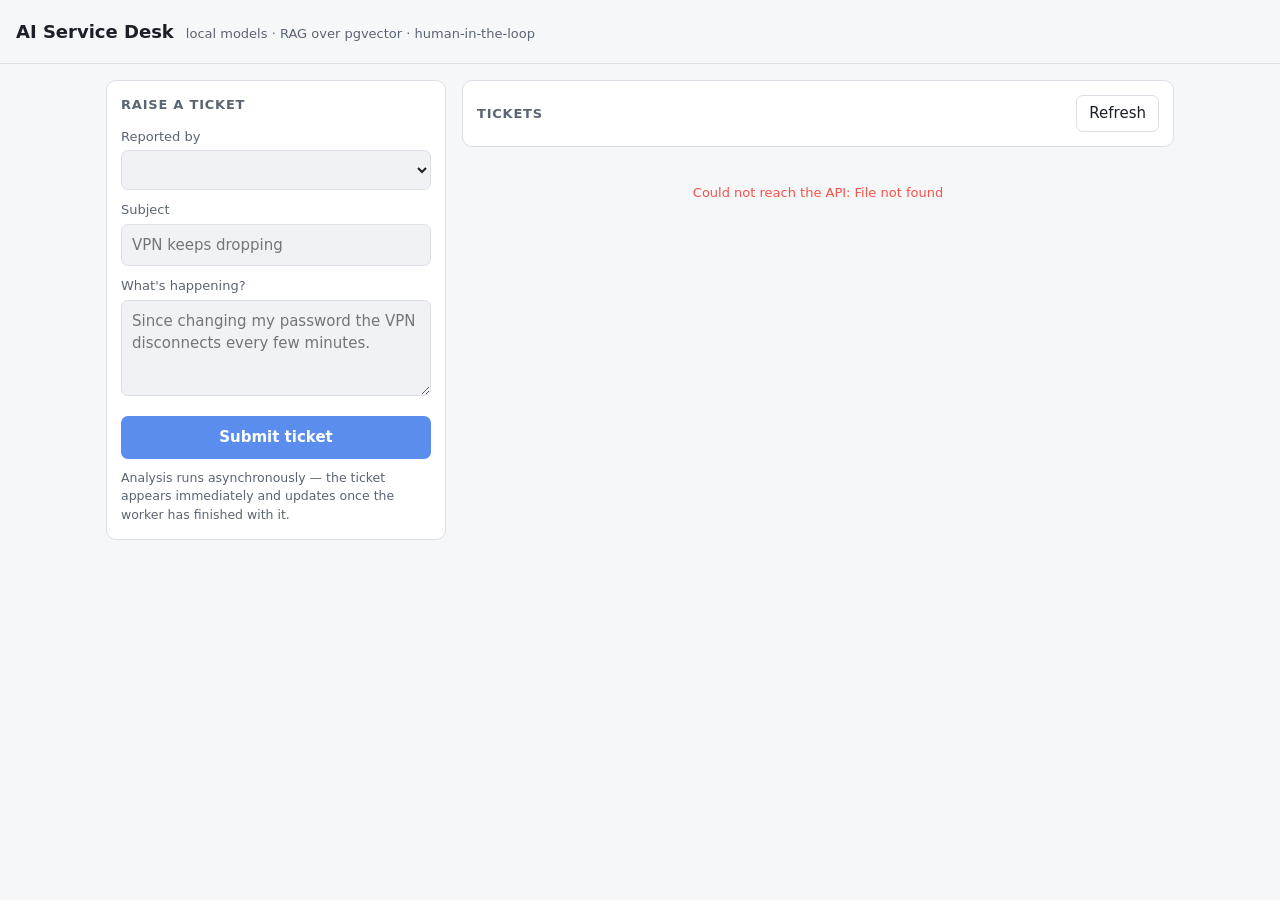
==== api/app/static/index.html @ 384c7ea8 "Add a demo UI served by the API itself Until now the only way to see any of this was curl and Swagge" ====
<!DOCTYPE html>
<html lang="en-GB">
<head>
<meta charset="utf-8">
<meta name="viewport" content="width=device-width, initial-scale=1">
<title>AI Service Desk</title>
<style>
  :root {
    --bg: #0f1115;
    --panel: #171a21;
    --panel-2: #1e222b;
    --line: #2a2f3a;
    --text: #e6e8ec;
    --muted: #9aa3b2;
    --accent: #5b8def;
    --ok: #3fb950;
    --warn: #d29922;
    --bad: #f85149;
    --info: #58a6ff;
  }
  @media (prefers-color-scheme: light) {
    :root:not([data-theme="dark"]) {
      --bg: #f6f7f9; --panel: #fff; --panel-2: #f0f2f5; --line: #dce0e6;
      --text: #1b1f27; --muted: #5b6472;
    }
  }
  * { box-sizing: border-box; }
  body {
    margin: 0; background: var(--bg); color: var(--text);
    font: 15px/1.5 ui-sans-serif, system-ui, -apple-system, "Segoe UI", Roboto, sans-serif;
  }
  header {
    padding: 18px 16px; border-bottom: 1px solid var(--line);
    display: flex; align-items: baseline; gap: 12px; flex-wrap: wrap;
  }
  header h1 { font-size: 18px; margin: 0; font-weight: 650; }
  header .sub { color: var(--muted); font-size: 13px; }
  .wrap { max-width: 1100px; margin: 0 auto; padding: 16px; display: grid; gap: 16px; grid-template-columns: 340px 1fr; }
  @media (max-width: 860px) { .wrap { grid-template-columns: 1fr; } }
  .card { background: var(--panel); border: 1px solid var(--line); border-radius: 10px; padding: 14px; }
  .card h2 { font-size: 13px; text-transform: uppercase; letter-spacing: .06em; color: var(--muted); margin: 0 0 12px; font-weight: 600; }
  label { display: block; font-size: 13px; color: var(--muted); margin: 10px 0 4px; }
  input, textarea, select, button {
    font: inherit; width: 100%; padding: 9px 10px; border-radius: 7px;
    border: 1px solid var(--line); background: var(--panel-2); color: var(--text);
  }
  textarea { min-height: 96px; resize: vertical; }
  button { cursor: pointer; border-color: transparent; background: var(--accent); color: #fff; font-weight: 600; margin-top: 14px; }
  button:disabled { opacity: .55; cursor: default; }
  button.ghost { background: transparent; border-color: var(--line); color: var(--text); font-weight: 500; margin: 0; width: auto; padding: 6px 12px; }
  button.approve { background: var(--ok); }
  button.reject { background: var(--bad); }
  .ticket { border: 1px solid var(--line); border-radius: 9px; padding: 12px; margin-bottom: 10px; background: var(--panel); }
  .ticket .top { display: flex; gap: 10px; align-items: center; flex-wrap: wrap; }
  .ticket .subj { font-weight: 600; flex: 1; min-width: 200px; }
  .id { color: var(--muted); font-variant-numeric: tabular-nums; font-size: 13px; }
  .badge { font-size: 11.5px; font-weight: 700; letter-spacing: .04em; padding: 3px 8px; border-radius: 999px; border: 1px solid; white-space: nowrap; }
  .b-NEW, .b-QUEUED { color: var(--muted); border-color: var(--line); }
  .b-PROCESSING { color: var(--info); border-color: var(--info); }
  .b-AWAITING_APPROVAL { color: var(--warn); border-color: var(--warn); }
  .b-RESOLVED { color: var(--ok); border-color: var(--ok); }
  .b-ESCALATED, .b-FAILED { color: var(--bad); border-color: var(--bad); }
  .meta { color: var(--muted); font-size: 13px; margin-top: 6px; }
  .analysis { margin-top: 12px; padding-top: 12px; border-top: 1px dashed var(--line); font-size: 14px; display: grid; gap: 8px; }
  .row { display: grid; grid-template-columns: 130px 1fr; gap: 10px; }
  .row .k { color: var(--muted); font-size: 13px; }
  .conf { display: inline-flex; align-items: center; gap: 8px; }
  .bar { width: 110px; height: 6px; border-radius: 3px; background: var(--panel-2); overflow: hidden; }
  .bar i { display: block; height: 100%; background: var(--accent); }
  .cites code { background: var(--panel-2); border: 1px solid var(--line); border-radius: 5px; padding: 1px 6px; font-size: 12.5px; margin-right: 6px; display: inline-block; }
  .actions { display: flex; gap: 8px; margin-top: 10px; flex-wrap: wrap; align-items: center; }
  .empty { color: var(--muted); padding: 24px; text-align: center; }
  .err { color: var(--bad); font-size: 13px; margin-top: 8px; }
  .note { color: var(--muted); font-size: 12.5px; margin-top: 10px; }
</style>
</head>
<body>
<header>
  <h1>AI Service Desk</h1>
  <span class="sub">local models · RAG over pgvector · human-in-the-loop</span>
</header>

<div class="wrap">
  <div>
    <div class="card">
      <h2>Raise a ticket</h2>
      <form id="new-ticket">
        <label for="user">Reported by</label>
        <select id="user" required></select>

        <label for="subject">Subject</label>
        <input id="subject" required maxlength="200" placeholder="VPN keeps dropping">

        <label for="description">What's happening?</label>
        <textarea id="description" required placeholder="Since changing my password the VPN disconnects every few minutes."></textarea>

        <button type="submit" id="submit-btn">Submit ticket</button>
        <div class="err" id="form-err" hidden></div>
        <div class="note">Analysis runs asynchronously — the ticket appears immediately and updates once the worker has finished with it.</div>
      </form>
    </div>
  </div>

  <div>
    <div class="card" style="margin-bottom:12px; display:flex; align-items:center; gap:10px;">
      <h2 style="margin:0; flex:1">Tickets</h2>
      <button class="ghost" id="refresh">Refresh</button>
    </div>
    <div id="tickets"><div class="empty">Loading…</div></div>
  </div>
</div>

<script>
const $ = (s) => document.querySelector(s);
const analysisCache = {};

async function api(path, options) {
  const res = await fetch(path, options);
  if (!res.ok) {
    let detail = res.statusText;
    try { detail = (await res.json()).detail ?? detail; } catch {}
    throw new Error(detail);
  }
  return res.status === 204 ? null : res.json();
}

function esc(s) {
  return String(s ?? "").replace(/[&<>"']/g, (c) =>
    ({ "&": "&amp;", "<": "&lt;", ">": "&gt;", '"': "&quot;", "'": "&#39;" }[c]));
}

async function loadUsers() {
  const users = await api("/users");
  $("#user").innerHTML = users
    .map((u) => `<option value="${u.id}">${esc(u.name)} (${esc(u.role.toLowerCase())})</option>`)
    .join("");
}

function analysisHtml(run) {
  if (!run) return "";
  if (run.status === "FAILED") {
    return `<div class="analysis"><div class="row"><span class="k">AI run</span>
      <span style="color:var(--bad)">failed — ${esc(run.error)}</span></div></div>`;
  }
  const o = run.output || {};
  const pct = Math.round((o.confidence ?? 0) * 100);
  const cites = (o.sources || []).map((s) => `<code>${esc(s.document)}</code>`).join("") || "<span class='k'>none cited</span>";
  return `<div class="analysis">
    <div class="row"><span class="k">Root cause</span><span>${esc(o.likely_root_cause) || "<span class='k'>not determined</span>"}</span></div>
    <div class="row"><span class="k">Resolution</span><span>${esc(o.recommended_resolution) || "<span class='k'>none proposed</span>"}</span></div>
    <div class="row"><span class="k">Confidence</span><span class="conf"><span class="bar"><i style="width:${pct}%"></i></span>${pct}%</span></div>
    <div class="row cites"><span class="k">Sources</span><span>${cites}</span></div>
    <div class="row"><span class="k">Model</span><span class="k">${esc(run.model)} · ${run.latency_ms} ms · retrieved ${esc((run.retrieved_slugs?.slugs || []).join(", ")) || "nothing"}</span></div>
  </div>`;
}

function ticketHtml(t, run) {
  const awaiting = t.status === "AWAITING_APPROVAL";
  return `<div class="ticket" data-id="${t.id}">
    <div class="top">
      <span class="id">#${t.id}</span>
      <span class="subj">${esc(t.subject)}</span>
      <span class="badge b-${esc(t.status)}">${esc(t.status.replace(/_/g, " "))}</span>
    </div>
    <div class="meta">${esc(t.category) || "uncategorised"}${t.priority ? " · " + esc(t.priority) : ""}</div>
    ${analysisHtml(run)}
    <div class="actions">
      <button class="ghost toggle">${analysisCache[t.id] ? "Hide" : "Show"} analysis</button>
      ${awaiting ? `<input class="reason" placeholder="Reason (optional)" style="width:auto;flex:1;min-width:160px;margin:0">
                    <button class="ghost approve" style="color:#fff;background:var(--ok);border-color:transparent">Approve</button>
                    <button class="ghost reject" style="color:#fff;background:var(--bad);border-color:transparent">Reject</button>` : ""}
    </div>
  </div>`;
}

async function render() {
  const tickets = await api("/tickets");
  const el = $("#tickets");
  if (!tickets.length) { el.innerHTML = `<div class="empty">No tickets yet.</div>`; return; }
  el.innerHTML = tickets.map((t) => ticketHtml(t, analysisCache[t.id])).join("");
}

$("#tickets").addEventListener("click", async (e) => {
  const card = e.target.closest(".ticket");
  if (!card) return;
  const id = Number(card.dataset.id);

  if (e.target.classList.contains("toggle")) {
    if (analysisCache[id]) delete analysisCache[id];
    else {
      const runs = await api(`/tickets/${id}/analysis`);
      analysisCache[id] = runs[0] || null;
      if (!runs.length) alert("No analysis recorded for this ticket yet.");
    }
    return render();
  }

  const decision = e.target.classList.contains("approve") ? "approve"
                 : e.target.classList.contains("reject") ? "reject" : null;
  if (!decision) return;

  const reason = card.querySelector(".reason")?.value.trim() || null;
  e.target.disabled = true;
  try {
    await api(`/tickets/${id}/${decision}`, {
      method: "POST",
      headers: { "Content-Type": "application/json" },
      body: JSON.stringify({ decided_by_id: Number($("#user").value) || null, reason }),
    });
    await render();
  } catch (err) {
    alert(err.message);
    e.target.disabled = false;
  }
});

$("#new-ticket").addEventListener("submit", async (e) => {
  e.preventDefault();
  const btn = $("#submit-btn"), err = $("#form-err");
  btn.disabled = true; err.hidden = true;
  try {
    await api("/tickets", {
      method: "POST",
      headers: { "Content-Type": "application/json" },
      body: JSON.stringify({
        submitted_by_id: Number($("#user").value),
        subject: $("#subject").value,
        description: $("#description").value,
      }),
    });
    $("#subject").value = ""; $("#description").value = "";
    await render();
  } catch (e2) {
    err.textContent = e2.message; err.hidden = false;
  } finally {
    btn.disabled = false;
  }
});

$("#refresh").addEventListener("click", render);

// Tickets change state in the background as the worker gets to them, so poll
// rather than making someone press refresh to find out what happened.
setInterval(() => {
  const typing = document.activeElement;
  if (typing && typing.classList.contains("reason") && typing.value) return;
  render();
}, 4000);

loadUsers().then(render).catch((e) => {
  $("#tickets").innerHTML = `<div class="empty err">Could not reach the API: ${esc(e.message)}</div>`;
});
</script>
</body>
</html>
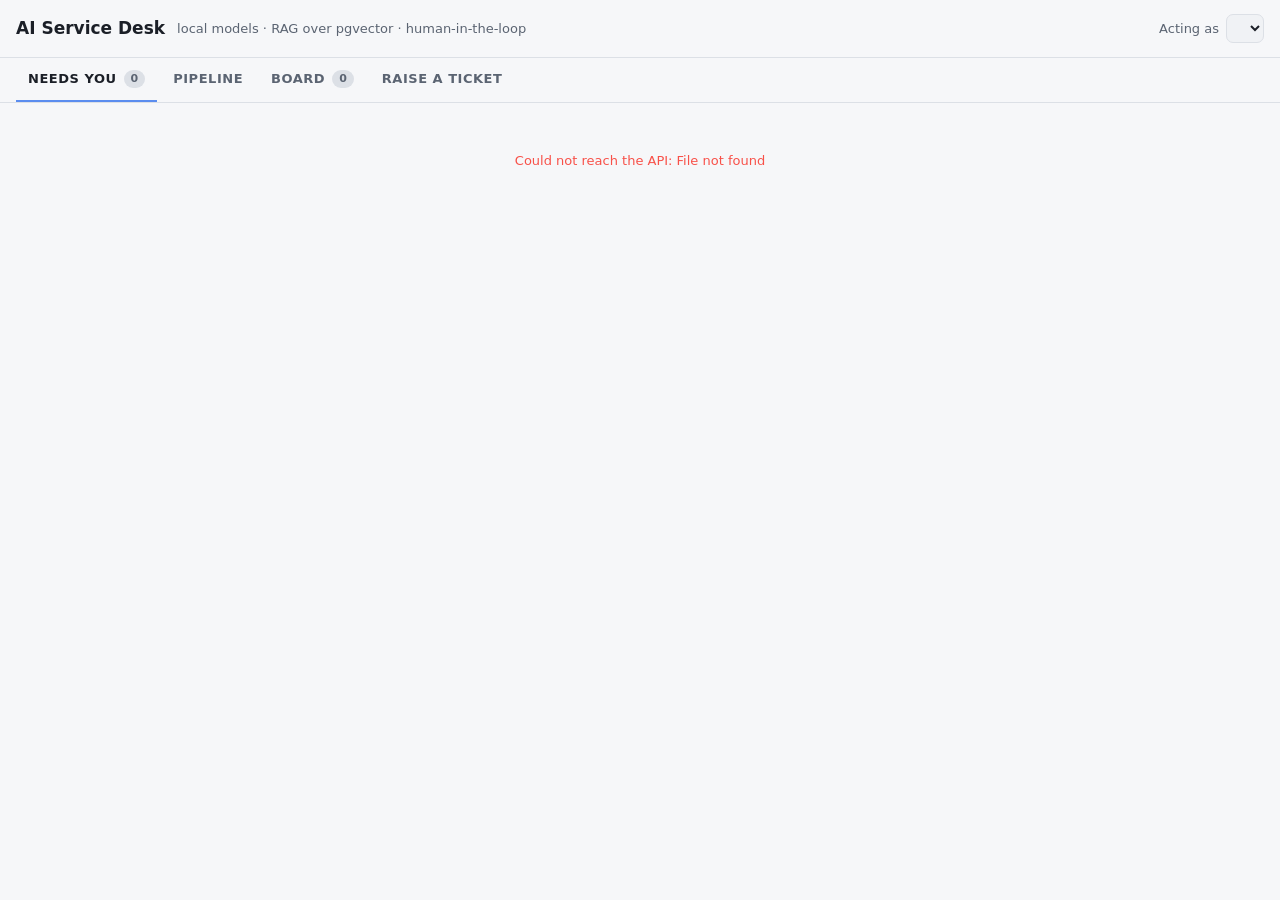
==== commit 2b364fe0: "Replace the ticket list with a tabbed console The single page becomes four tabs: Needs you, with a c" ====
--- a/api/app/static/index.html
+++ b/api/app/static/index.html
@@ -30,13 +30,32 @@
     font: 15px/1.5 ui-sans-serif, system-ui, -apple-system, "Segoe UI", Roboto, sans-serif;
   }
   header {
-    padding: 18px 16px; border-bottom: 1px solid var(--line);
-    display: flex; align-items: baseline; gap: 12px; flex-wrap: wrap;
-  }
-  header h1 { font-size: 18px; margin: 0; font-weight: 650; }
-  header .sub { color: var(--muted); font-size: 13px; }
-  .wrap { max-width: 1100px; margin: 0 auto; padding: 16px; display: grid; gap: 16px; grid-template-columns: 340px 1fr; }
-  @media (max-width: 860px) { .wrap { grid-template-columns: 1fr; } }
+    padding: 14px 16px; border-bottom: 1px solid var(--line);
+    display: flex; align-items: center; gap: 12px; flex-wrap: wrap;
+  }
+  header h1 { font-size: 17px; margin: 0; font-weight: 650; }
+  header .sub { color: var(--muted); font-size: 13px; flex: 1; min-width: 180px; }
+  header .who { display: flex; align-items: center; gap: 7px; font-size: 13px; color: var(--muted); }
+  header .who select { width: auto; padding: 5px 8px; font-size: 13px; }
+
+  /* Tabs ------------------------------------------------------------------ */
+  nav { display: flex; gap: 4px; padding: 0 16px; border-bottom: 1px solid var(--line); flex-wrap: wrap; }
+  nav button {
+    background: transparent; border: 0; border-bottom: 2px solid transparent;
+    color: var(--muted); font-weight: 600; font-size: 13px; letter-spacing: .04em;
+    text-transform: uppercase; padding: 11px 12px; width: auto; margin: 0; border-radius: 0;
+    display: flex; align-items: center; gap: 7px;
+  }
+  nav button[aria-selected="true"] { color: var(--text); border-bottom-color: var(--accent); }
+  nav .pill {
+    background: var(--bad); color: #fff; border-radius: 999px; font-size: 11px;
+    padding: 1px 7px; font-variant-numeric: tabular-nums; letter-spacing: 0;
+  }
+  nav .pill.quiet { background: var(--line); color: var(--muted); }
+
+  .wrap { max-width: 1100px; margin: 0 auto; padding: 16px; }
+  .cols { display: grid; gap: 16px; grid-template-columns: 340px 1fr; }
+  @media (max-width: 860px) { .cols { grid-template-columns: 1fr; } }
   .card { background: var(--panel); border: 1px solid var(--line); border-radius: 10px; padding: 14px; }
   .card h2 { font-size: 13px; text-transform: uppercase; letter-spacing: .06em; color: var(--muted); margin: 0 0 12px; font-weight: 600; }
   label { display: block; font-size: 13px; color: var(--muted); margin: 10px 0 4px; }
@@ -48,9 +67,12 @@
   button { cursor: pointer; border-color: transparent; background: var(--accent); color: #fff; font-weight: 600; margin-top: 14px; }
   button:disabled { opacity: .55; cursor: default; }
   button.ghost { background: transparent; border-color: var(--line); color: var(--text); font-weight: 500; margin: 0; width: auto; padding: 6px 12px; }
-  button.approve { background: var(--ok); }
-  button.reject { background: var(--bad); }
+  button.solid-ok { background: var(--ok); color: #fff; border-color: transparent; margin: 0; width: auto; padding: 6px 12px; font-weight: 600; }
+  button.solid-bad { background: var(--bad); color: #fff; border-color: transparent; margin: 0; width: auto; padding: 6px 12px; font-weight: 600; }
+
+  /* Tickets --------------------------------------------------------------- */
   .ticket { border: 1px solid var(--line); border-radius: 9px; padding: 12px; margin-bottom: 10px; background: var(--panel); }
+  .ticket.needs { border-left: 3px solid var(--warn); }
   .ticket .top { display: flex; gap: 10px; align-items: center; flex-wrap: wrap; }
   .ticket .subj { font-weight: 600; flex: 1; min-width: 200px; }
   .id { color: var(--muted); font-variant-numeric: tabular-nums; font-size: 13px; }
@@ -60,6 +82,8 @@
   .b-AWAITING_APPROVAL { color: var(--warn); border-color: var(--warn); }
   .b-RESOLVED { color: var(--ok); border-color: var(--ok); }
   .b-ESCALATED, .b-FAILED { color: var(--bad); border-color: var(--bad); }
+  .src { font-size: 11px; letter-spacing: .04em; color: var(--muted); border: 1px solid var(--line); border-radius: 999px; padding: 2px 7px; }
+  .src.telegram { color: var(--info); border-color: var(--info); }
   .meta { color: var(--muted); font-size: 13px; margin-top: 6px; }
   .analysis { margin-top: 12px; padding-top: 12px; border-top: 1px dashed var(--line); font-size: 14px; display: grid; gap: 8px; }
   .row { display: grid; grid-template-columns: 130px 1fr; gap: 10px; }
@@ -69,50 +93,138 @@
   .bar i { display: block; height: 100%; background: var(--accent); }
   .cites code { background: var(--panel-2); border: 1px solid var(--line); border-radius: 5px; padding: 1px 6px; font-size: 12.5px; margin-right: 6px; display: inline-block; }
   .actions { display: flex; gap: 8px; margin-top: 10px; flex-wrap: wrap; align-items: center; }
+  .instruct-row { display: flex; gap: 8px; margin-top: 8px; align-items: center; }
+  .instruct-row input { flex: 1; min-width: 140px; margin: 0; }
   .empty { color: var(--muted); padding: 24px; text-align: center; }
   .err { color: var(--bad); font-size: 13px; margin-top: 8px; }
   .note { color: var(--muted); font-size: 12.5px; margin-top: 10px; }
+  .decided { font-size: 12.5px; margin-top: 6px; padding: 5px 9px; border-radius: 6px; background: var(--panel-2); border: 1px solid var(--line); }
+  .decided b { font-weight: 650; }
+  .decided.approved b { color: var(--ok); }
+  .decided.rejected b { color: var(--bad); }
+  .decided.handled b { color: var(--info); }
+  .decided .why { color: var(--muted); }
+  .by-ai { font-size: 12.5px; color: var(--muted); margin-top: 6px; }
+  .steer { font-size: 12.5px; margin-top: 6px; padding: 5px 9px; border-radius: 6px; background: var(--panel-2); border: 1px dashed var(--accent); color: var(--muted); }
+  .steer b { color: var(--accent); font-weight: 650; }
+
+  /* Pipeline -------------------------------------------------------------- */
+  .stage { display: flex; align-items: center; gap: 12px; padding: 12px 14px; border: 1px solid var(--line); border-radius: 9px; background: var(--panel); margin-bottom: 8px; }
+  .stage .dot { width: 10px; height: 10px; border-radius: 50%; flex: none; background: var(--line); }
+  .stage.flowing .dot { background: var(--info); animation: pulse 1.6s ease-in-out infinite; }
+  .stage.waiting .dot { background: var(--warn); }
+  .stage.stuck .dot { background: var(--bad); }
+  .stage.waiting { border-left: 3px solid var(--warn); }
+  .stage.stuck { border-left: 3px solid var(--bad); }
+  @keyframes pulse { 0%, 100% { opacity: 1 } 50% { opacity: .35 } }
+  .stage .name { font-weight: 600; min-width: 96px; }
+  .stage .does { color: var(--muted); font-size: 13px; flex: 1; min-width: 180px; }
+  .stage .n { font-variant-numeric: tabular-nums; font-size: 20px; font-weight: 650; min-width: 40px; text-align: right; }
+  .stage.idle .n { color: var(--muted); font-weight: 500; }
+  .dep { display: flex; align-items: center; gap: 10px; padding: 8px 0; border-bottom: 1px solid var(--line); font-size: 13.5px; }
+  .dep:last-child { border-bottom: 0; }
+  .dep .dot { width: 8px; height: 8px; border-radius: 50%; flex: none; }
+  .dep.up .dot { background: var(--ok); }
+  .dep.down .dot { background: var(--bad); }
+  .dep.off .dot { background: var(--line); }
+  .dep.off .name { color: var(--muted); }
+  .dep .name { font-weight: 600; min-width: 96px; }
+  .dep .detail { color: var(--muted); }
+  .tiles { display: grid; grid-template-columns: repeat(auto-fit, minmax(130px, 1fr)); gap: 10px; margin-bottom: 16px; }
+  .tile { background: var(--panel); border: 1px solid var(--line); border-radius: 9px; padding: 12px 14px; }
+  .tile .n { font-size: 24px; font-weight: 650; font-variant-numeric: tabular-nums; }
+  .tile .l { color: var(--muted); font-size: 12.5px; text-transform: uppercase; letter-spacing: .05em; }
+  [hidden] { display: none !important; }
 </style>
 </head>
 <body>
 <header>
   <h1>AI Service Desk</h1>
   <span class="sub">local models · RAG over pgvector · human-in-the-loop</span>
+  <span class="who">
+    <label for="user" style="margin:0">Acting as</label>
+    <select id="user" required></select>
+  </span>
 </header>
 
+<nav id="tabs">
+  <button data-tab="needs" aria-selected="true">Needs you <span class="pill quiet" id="needs-pill">0</span></button>
+  <button data-tab="pipeline" aria-selected="false">Pipeline</button>
+  <button data-tab="board" aria-selected="false">Board <span class="pill quiet" id="board-pill">0</span></button>
+  <button data-tab="raise" aria-selected="false">Raise a ticket</button>
+</nav>
+
 <div class="wrap">
-  <div>
-    <div class="card">
-      <h2>Raise a ticket</h2>
-      <form id="new-ticket">
-        <label for="user">Reported by</label>
-        <select id="user" required></select>
-
-        <label for="subject">Subject</label>
-        <input id="subject" required maxlength="200" placeholder="VPN keeps dropping">
-
-        <label for="description">What's happening?</label>
-        <textarea id="description" required placeholder="Since changing my password the VPN disconnects every few minutes."></textarea>
-
-        <button type="submit" id="submit-btn">Submit ticket</button>
-        <div class="err" id="form-err" hidden></div>
-        <div class="note">Analysis runs asynchronously — the ticket appears immediately and updates once the worker has finished with it.</div>
-      </form>
+  <!-- Needs you ---------------------------------------------------------- -->
+  <section id="tab-needs">
+    <div id="needs"><div class="empty">Loading…</div></div>
+  </section>
+
+  <!-- Pipeline ----------------------------------------------------------- -->
+  <section id="tab-pipeline" hidden>
+    <div class="tiles" id="tiles"></div>
+    <div class="cols">
+      <div>
+        <div class="card">
+          <h2>Services</h2>
+          <div id="deps"><div class="empty">Checking…</div></div>
+          <div class="note">Checked every 20 seconds, separately from the counts, because these reach across the network and the counts do not.</div>
+        </div>
+      </div>
+      <div>
+        <div class="card" style="margin-bottom:12px">
+          <h2>Where work is right now</h2>
+          <div class="note" style="margin:0">Each row is a real queue in the pipeline, in the order a ticket moves through them. An amber dot means something is waiting on a person; red means something is stuck.</div>
+        </div>
+        <div id="stages"></div>
+      </div>
     </div>
-  </div>
-
-  <div>
-    <div class="card" style="margin-bottom:12px; display:flex; align-items:center; gap:10px;">
-      <h2 style="margin:0; flex:1">Tickets</h2>
-      <button class="ghost" id="refresh">Refresh</button>
+  </section>
+
+  <!-- Board -------------------------------------------------------------- -->
+  <section id="tab-board" hidden>
+    <div id="tickets"><div class="empty">Loading…</div></div>
+  </section>
+
+  <!-- Raise -------------------------------------------------------------- -->
+  <section id="tab-raise" hidden>
+    <div class="cols">
+      <div>
+        <div class="card">
+          <h2>Raise a ticket</h2>
+          <form id="new-ticket">
+            <label for="subject">Subject</label>
+            <input id="subject" required maxlength="200" placeholder="VPN keeps dropping">
+
+            <label for="description">What's happening?</label>
+            <textarea id="description" required placeholder="Since changing my password the VPN disconnects every few minutes."></textarea>
+
+            <button type="submit" id="submit-btn">Submit ticket</button>
+            <div class="err" id="form-err" hidden></div>
+            <div class="note">Filed as whoever is selected in "Acting as". Analysis runs asynchronously — the ticket appears immediately and updates once the worker has finished with it.</div>
+          </form>
+        </div>
+      </div>
+      <div>
+        <div class="card">
+          <h2>Or message the bot</h2>
+          <div class="note" style="margin:0">
+            If Telegram is configured, any message to the bot becomes a ticket, and approval
+            requests arrive there with Approve, I handled it and Agent was wrong as buttons.
+            The bot posts to the same endpoints this page does, so a decision made on a phone
+            lands in the same approvals record with the same guards.
+          </div>
+        </div>
+      </div>
     </div>
-    <div id="tickets"><div class="empty">Loading…</div></div>
-  </div>
+  </section>
 </div>
 
 <script>
 const $ = (s) => document.querySelector(s);
 const analysisCache = {};
+let approvalsByTicket = {};
+let state = { tab: "needs", tickets: [], overview: null, health: [] };
 
 async function api(path, options) {
   const res = await fetch(path, options);
@@ -154,33 +266,172 @@
   </div>`;
 }
 
-function ticketHtml(t, run) {
+const DECISION_PHRASE = {
+  APPROVED: "approved the agent's proposed action",
+  REJECTED: "rejected the agent's proposed action",
+  HANDLED: "handled this ticket themselves, without using the agent's recommendation",
+};
+
+function decisionHtml(t) {
+  const a = approvalsByTicket[t.id];
+  if (a) {
+    // Who actually decided this. Without it, a RESOLVED ticket looks the same
+    // whether the AI recommended it or a person signed it off - which is the
+    // one thing a human-in-the-loop system must not hide.
+    //
+    // "approved the agent's proposed action", not a bare "Approved by": what
+    // gets approved here is the agent's recommendation, which is often a
+    // refusal. On a ticket reading "can i check your payslip", a bare
+    // "Approved by Jamie Whitfield" is read as "Jamie granted the request" -
+    // the exact opposite of a proposed action that says deny it. The record is
+    // the only thing an incident review has, so it has to survive being
+    // skim-read.
+    //
+    // Three decisions, not two (see shared/models.py). "Rejected" is a verdict
+    // on the agent; "handled" is not. A log that cannot tell them apart reads
+    // as if the agent was wrong every time a person just did the work.
+    const phrase = DECISION_PHRASE[a.decision];
+    if (!phrase) return "";
+    const cls = a.decision.toLowerCase();
+    const who = esc(a.decided_by_name) || "Someone";
+    const why = a.reason ? ` <span class="why">— ${esc(a.reason)}</span>` : "";
+    return `<div class="decided ${cls}"><b>${who} ${phrase}</b>${why}</div>`;
+  }
+  if (t.status === "RESOLVED") {
+    return `<div class="by-ai">Auto-recommended — no human review required</div>`;
+  }
+  return "";
+}
+
+// A correction that is still in force. Shown wherever the ticket is, because
+// the next answer the agent gives was produced under this instruction and
+// reading that answer without knowing it was steered would be misleading.
+function steerHtml(t) {
+  if (!t.human_instruction) return "";
+  return `<div class="steer"><b>Steered:</b> ${esc(t.human_instruction)}</div>`;
+}
+
+function sourceHtml(t) {
+  if (t.source !== "TELEGRAM") return "";
+  return `<span class="src telegram">via Telegram</span>`;
+}
+
+function ticketHtml(t, run, opts = {}) {
   const awaiting = t.status === "AWAITING_APPROVAL";
-  return `<div class="ticket" data-id="${t.id}">
+  const canInstruct = awaiting || t.status === "ESCALATED";
+  return `<div class="ticket ${awaiting && opts.highlight ? "needs" : ""}" data-id="${t.id}">
     <div class="top">
       <span class="id">#${t.id}</span>
       <span class="subj">${esc(t.subject)}</span>
+      ${sourceHtml(t)}
       <span class="badge b-${esc(t.status)}">${esc(t.status.replace(/_/g, " "))}</span>
     </div>
     <div class="meta">${esc(t.category) || "uncategorised"}${t.priority ? " · " + esc(t.priority) : ""}</div>
+    ${decisionHtml(t)}
+    ${steerHtml(t)}
     ${analysisHtml(run)}
     <div class="actions">
       <button class="ghost toggle">${analysisCache[t.id] ? "Hide" : "Show"} analysis</button>
-      ${awaiting ? `<input class="reason" placeholder="Reason (optional)" style="width:auto;flex:1;min-width:160px;margin:0">
-                    <button class="ghost approve" style="color:#fff;background:var(--ok);border-color:transparent">Approve</button>
-                    <button class="ghost reject" style="color:#fff;background:var(--bad);border-color:transparent">Reject</button>` : ""}
+      ${awaiting ? `<input class="reason" placeholder="Reason (optional)" style="width:auto;flex:1;min-width:150px;margin:0">
+                    <button class="solid-ok approve">Approve action</button>
+                    <button class="solid-bad reject" title="The agent's recommendation was wrong">Agent was wrong</button>
+                    <button class="ghost handled" title="Close this yourself without judging the agent's answer">Handled myself</button>` : ""}
     </div>
+    ${canInstruct ? `<div class="instruct-row">
+      <input class="instruction" placeholder="Correct the agent and send it round again…">
+      <button class="ghost instruct">Instruct</button>
+    </div>` : ""}
   </div>`;
 }
 
-async function render() {
-  const tickets = await api("/tickets");
+function renderNeeds() {
+  const waiting = state.tickets.filter((t) => t.status === "AWAITING_APPROVAL");
+  const el = $("#needs");
+  el.innerHTML = waiting.length
+    ? waiting.map((t) => ticketHtml(t, analysisCache[t.id], { highlight: true })).join("")
+    : `<div class="empty">Nothing is waiting on you.</div>`;
+}
+
+function renderBoard() {
   const el = $("#tickets");
-  if (!tickets.length) { el.innerHTML = `<div class="empty">No tickets yet.</div>`; return; }
-  el.innerHTML = tickets.map((t) => ticketHtml(t, analysisCache[t.id])).join("");
-}
-
-$("#tickets").addEventListener("click", async (e) => {
+  el.innerHTML = state.tickets.length
+    ? state.tickets.map((t) => ticketHtml(t, analysisCache[t.id])).join("")
+    : `<div class="empty">No tickets yet.</div>`;
+}
+
+function renderPipeline() {
+  const o = state.overview;
+  if (!o) return;
+
+  $("#tiles").innerHTML = [
+    ["Open", o.open_total],
+    ["Waiting on you", o.needs_you],
+    ["Escalated", o.escalated_open],
+    ["Resolved today", o.resolved_today],
+    ["Via Telegram", o.by_source.TELEGRAM ?? 0],
+  ].map(([label, n]) => `<div class="tile"><div class="n">${n}</div><div class="l">${esc(label)}</div></div>`).join("");
+
+  $("#stages").innerHTML = o.stages.map((s) => `
+    <div class="stage ${esc(s.state)}">
+      <span class="dot"></span>
+      <span class="name">${esc(s.label)}</span>
+      <span class="does">${esc(s.does)}</span>
+      <span class="n">${s.count}</span>
+    </div>`).join("");
+}
+
+function renderHealth() {
+  const el = $("#deps");
+  if (!state.health.length) { el.innerHTML = `<div class="empty">Checking…</div>`; return; }
+  el.innerHTML = state.health.map((d) => `
+    <div class="dep ${esc(d.state || (d.ok ? "up" : "down"))}">
+      <span class="dot"></span>
+      <span class="name">${esc(d.name)}</span>
+      <span class="detail">${esc(d.detail)}</span>
+    </div>`).join("");
+}
+
+function renderTabs() {
+  const needs = state.overview?.needs_you ?? 0;
+  const pill = $("#needs-pill");
+  pill.textContent = needs;
+  pill.className = needs ? "pill" : "pill quiet";
+  $("#board-pill").textContent = state.tickets.length;
+
+  for (const btn of document.querySelectorAll("#tabs button")) {
+    const on = btn.dataset.tab === state.tab;
+    btn.setAttribute("aria-selected", String(on));
+    $(`#tab-${btn.dataset.tab}`).hidden = !on;
+  }
+}
+
+async function refresh() {
+  const [tickets, approvals, overview] = await Promise.all([
+    api("/tickets"), api("/approvals"), api("/overview"),
+  ]);
+  // Newest first from the API, so the first one seen per ticket is the latest.
+  approvalsByTicket = {};
+  for (const a of approvals) if (!approvalsByTicket[a.ticket_id]) approvalsByTicket[a.ticket_id] = a;
+  state.tickets = tickets;
+  state.overview = overview;
+  renderTabs();
+  renderNeeds();
+  renderBoard();
+  renderPipeline();
+}
+
+async function refreshHealth() {
+  try {
+    state.health = await api("/overview/health");
+  } catch {
+    state.health = [];
+  }
+  renderHealth();
+}
+
+// Decisions and corrections are the same click handler on both lists, because
+// a card is a card wherever it is drawn.
+async function onCardClick(e) {
   const card = e.target.closest(".ticket");
   if (!card) return;
   const id = Number(card.dataset.id);
@@ -189,14 +440,41 @@
     if (analysisCache[id]) delete analysisCache[id];
     else {
       const runs = await api(`/tickets/${id}/analysis`);
+      // Newest first, so runs[0] is the answer produced by the most recent
+      // attempt - which, after an instruction, is the corrected one.
       analysisCache[id] = runs[0] || null;
       if (!runs.length) alert("No analysis recorded for this ticket yet.");
     }
-    return render();
-  }
-
+    return refresh();
+  }
+
+  if (e.target.classList.contains("instruct")) {
+    const input = card.querySelector(".instruction");
+    const instruction = input?.value.trim();
+    if (!instruction) { input?.focus(); return; }
+    e.target.disabled = true;
+    try {
+      await api(`/tickets/${id}/instruct`, {
+        method: "POST",
+        headers: { "Content-Type": "application/json" },
+        body: JSON.stringify({ instruction, instructed_by_id: Number($("#user").value) || null }),
+      });
+      // Dropped on purpose: the cached analysis is the answer the agent gave
+      // before being corrected, and leaving it on screen next to "steered"
+      // would show the old answer as though it were the new one.
+      delete analysisCache[id];
+      await refresh();
+    } catch (err) {
+      alert(err.message);
+      e.target.disabled = false;
+    }
+    return;
+  }
+
+  // Each button posts to the endpoint of the same name.
   const decision = e.target.classList.contains("approve") ? "approve"
-                 : e.target.classList.contains("reject") ? "reject" : null;
+                 : e.target.classList.contains("reject") ? "reject"
+                 : e.target.classList.contains("handled") ? "handled" : null;
   if (!decision) return;
 
   const reason = card.querySelector(".reason")?.value.trim() || null;
@@ -207,11 +485,22 @@
       headers: { "Content-Type": "application/json" },
       body: JSON.stringify({ decided_by_id: Number($("#user").value) || null, reason }),
     });
-    await render();
+    await refresh();
   } catch (err) {
     alert(err.message);
     e.target.disabled = false;
   }
+}
+
+$("#needs").addEventListener("click", onCardClick);
+$("#tickets").addEventListener("click", onCardClick);
+
+$("#tabs").addEventListener("click", (e) => {
+  const btn = e.target.closest("button[data-tab]");
+  if (!btn) return;
+  state.tab = btn.dataset.tab;
+  renderTabs();
+  if (state.tab === "pipeline") refreshHealth();
 });
 
 $("#new-ticket").addEventListener("submit", async (e) => {
@@ -229,7 +518,8 @@
       }),
     });
     $("#subject").value = ""; $("#description").value = "";
-    await render();
+    state.tab = "board";
+    await refresh();
   } catch (e2) {
     err.textContent = e2.message; err.hidden = false;
   } finally {
@@ -237,19 +527,26 @@
   }
 });
 
-$("#refresh").addEventListener("click", render);
-
 // Tickets change state in the background as the worker gets to them, so poll
 // rather than making someone press refresh to find out what happened.
 setInterval(() => {
+  // Re-rendering wipes whatever is half-typed in a reason or an instruction,
+  // which is infuriating when the poll lands mid-sentence.
   const typing = document.activeElement;
-  if (typing && typing.classList.contains("reason") && typing.value) return;
-  render();
+  if (typing && (typing.classList.contains("reason") || typing.classList.contains("instruction")) && typing.value) return;
+  refresh().catch(() => {});
 }, 4000);
 
-loadUsers().then(render).catch((e) => {
-  $("#tickets").innerHTML = `<div class="empty err">Could not reach the API: ${esc(e.message)}</div>`;
-});
+// Separately, and far less often: these checks cross the network, and one of
+// them is a model server that has better things to do than answer a status dot.
+setInterval(refreshHealth, 20000);
+
+loadUsers()
+  .then(refresh)
+  .then(refreshHealth)
+  .catch((e) => {
+    $("#needs").innerHTML = `<div class="empty err">Could not reach the API: ${esc(e.message)}</div>`;
+  });
 </script>
 </body>
 </html>
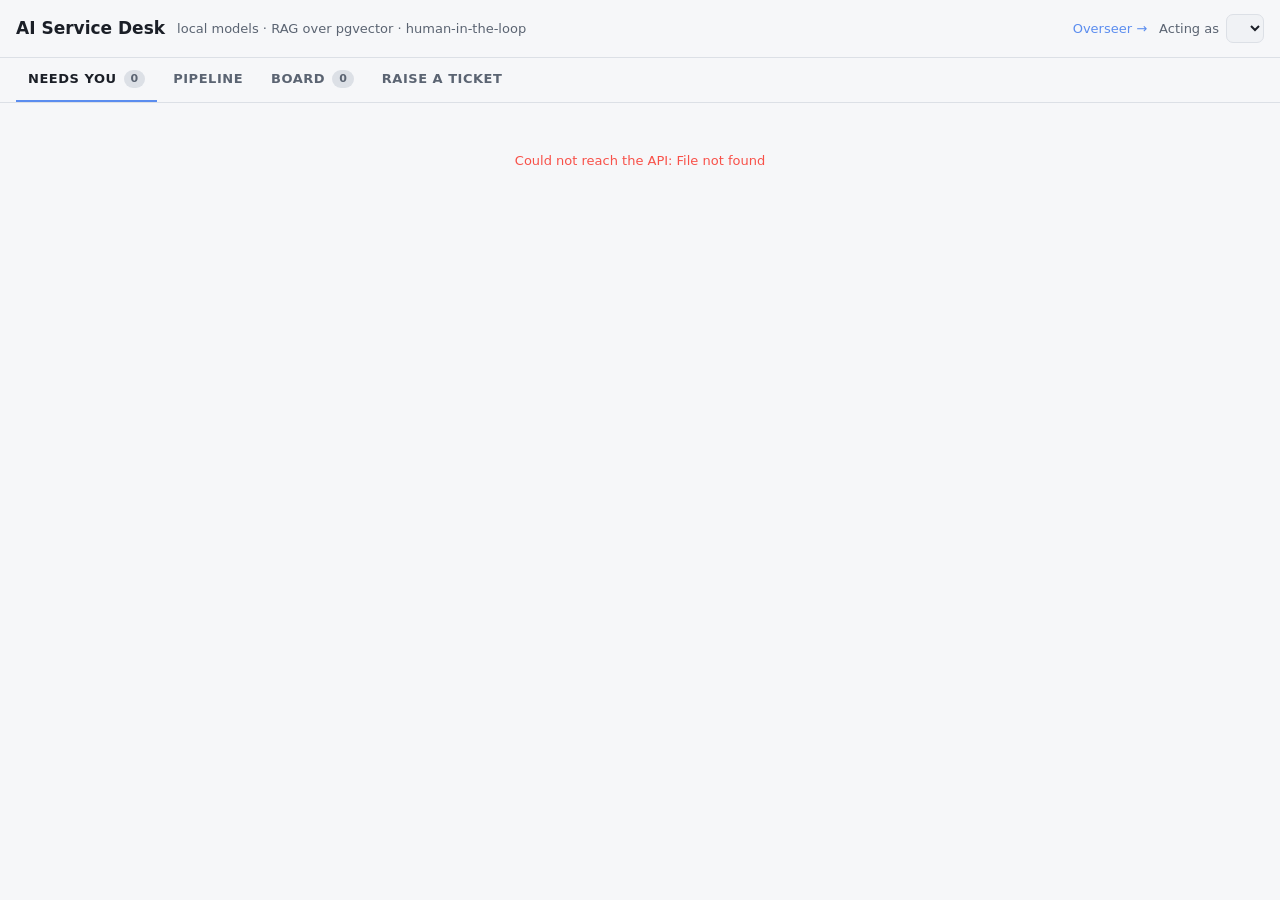
==== commit 062dcf15: "Add an overseer page that shows the worker doing the work, live /overseer draws each worker as a tok" ====
--- a/api/app/static/index.html
+++ b/api/app/static/index.html
@@ -141,6 +141,7 @@
 <header>
   <h1>AI Service Desk</h1>
   <span class="sub">local models · RAG over pgvector · human-in-the-loop</span>
+  <a href="/overseer" style="font-size:13px;color:var(--accent);text-decoration:none">Overseer →</a>
   <span class="who">
     <label for="user" style="margin:0">Acting as</label>
     <select id="user" required></select>
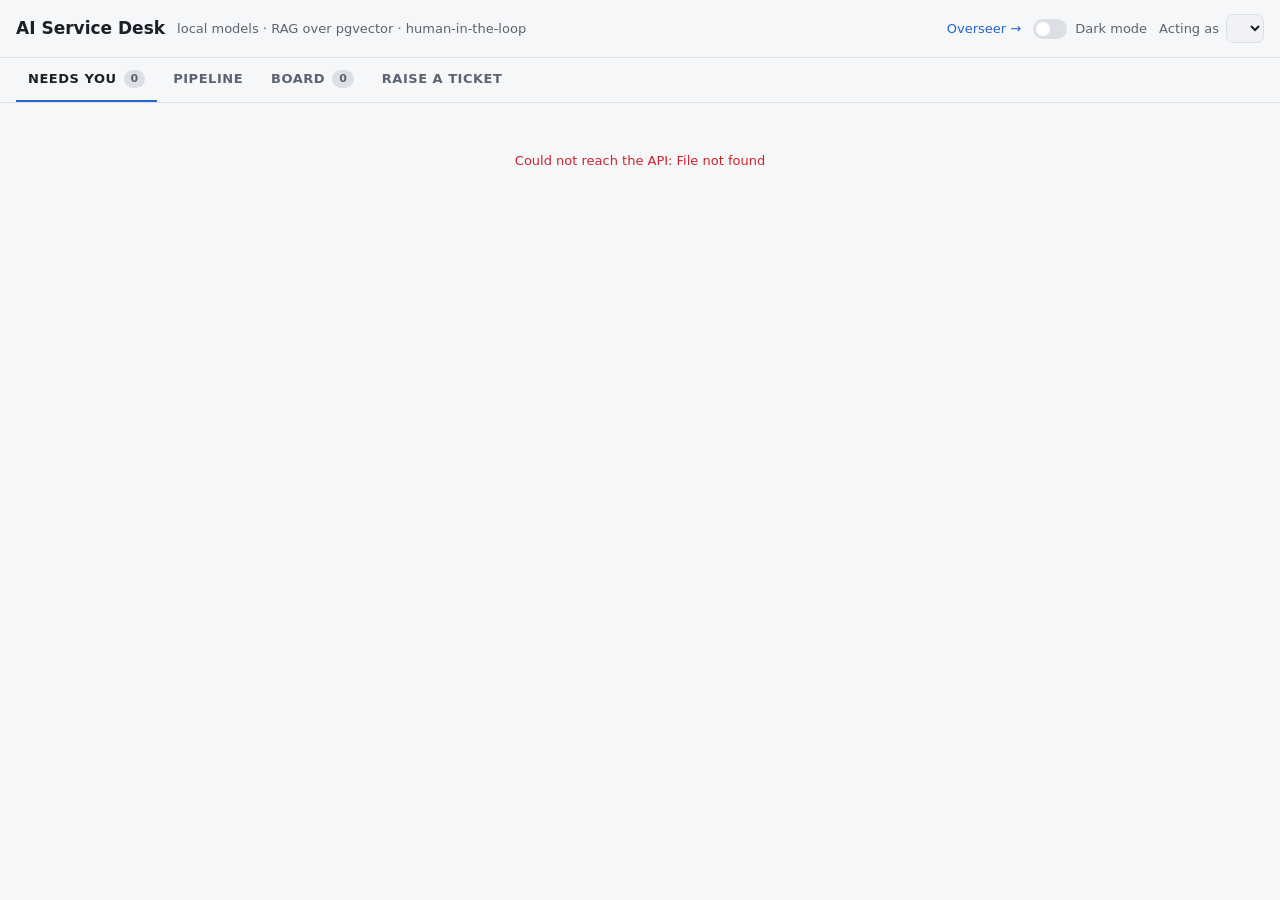
==== commit 3a1fed3e: "Add a light theme and a dark mode switch, and fix contrast in both Both pages were dark unless the s" ====
--- a/api/app/static/index.html
+++ b/api/app/static/index.html
@@ -5,24 +5,32 @@
 <meta name="viewport" content="width=device-width, initial-scale=1">
 <title>AI Service Desk</title>
 <style>
+  /* Light unless the system asks for dark, or the viewer has picked dark with the
+     switch in the header (saved as data-theme on <html> before the first paint). */
   :root {
-    --bg: #0f1115;
-    --panel: #171a21;
-    --panel-2: #1e222b;
-    --line: #2a2f3a;
-    --text: #e6e8ec;
-    --muted: #9aa3b2;
-    --accent: #5b8def;
-    --ok: #3fb950;
-    --warn: #d29922;
-    --bad: #f85149;
-    --info: #58a6ff;
-  }
-  @media (prefers-color-scheme: light) {
-    :root:not([data-theme="dark"]) {
-      --bg: #f6f7f9; --panel: #fff; --panel-2: #f0f2f5; --line: #dce0e6;
-      --text: #1b1f27; --muted: #5b6472;
+    color-scheme: light;
+    --bg: #f6f7f9; --panel: #fff; --panel-2: #f0f2f5; --line: #dce0e6;
+    --text: #1b1f27; --muted: #5b6472;
+    /* Darker than the dark theme's status colours: those were picked to glow on
+       near-black and are hard to read as text on white. */
+    --accent: #2563d0; --ok: #1a7f37; --warn: #9a6700; --bad: #cf222e; --info: #0969da;
+    --accent-solid: var(--accent); --ok-solid: var(--ok); --bad-solid: var(--bad);
+  }
+  @media (prefers-color-scheme: dark) {
+    :root:not([data-theme="light"]) {
+      color-scheme: dark;
+      --bg: #0f1115; --panel: #171a21; --panel-2: #1e222b; --line: #2a2f3a;
+      --text: #e6e8ec; --muted: #9aa3b2;
+      --accent: #5b8def; --ok: #3fb950; --warn: #d29922; --bad: #f85149; --info: #58a6ff;
+      --accent-solid: #3a6fd8; --ok-solid: #238636; --bad-solid: #da3633;
     }
+  }
+  :root[data-theme="dark"] {
+    color-scheme: dark;
+    --bg: #0f1115; --panel: #171a21; --panel-2: #1e222b; --line: #2a2f3a;
+    --text: #e6e8ec; --muted: #9aa3b2;
+    --accent: #5b8def; --ok: #3fb950; --warn: #d29922; --bad: #f85149; --info: #58a6ff;
+    --accent-solid: #3a6fd8; --ok-solid: #238636; --bad-solid: #da3633;
   }
   * { box-sizing: border-box; }
   body {
@@ -37,6 +45,13 @@
   header .sub { color: var(--muted); font-size: 13px; flex: 1; min-width: 180px; }
   header .who { display: flex; align-items: center; gap: 7px; font-size: 13px; color: var(--muted); }
   header .who select { width: auto; padding: 5px 8px; font-size: 13px; }
+  .switch { display: inline-flex; align-items: center; gap: 8px; margin: 0; cursor: pointer; font-size: 13px; color: var(--muted); user-select: none; }
+  .switch input { position: absolute; opacity: 0; width: 1px; height: 1px; padding: 0; margin: 0; }
+  .switch .knob { width: 34px; height: 20px; border-radius: 999px; background: var(--line); position: relative; transition: background .2s; flex: none; }
+  .switch .knob::after { content: ""; position: absolute; top: 3px; left: 3px; width: 14px; height: 14px; border-radius: 50%; background: #fff; transition: transform .2s; }
+  .switch input:checked + .knob { background: var(--accent); }
+  .switch input:checked + .knob::after { transform: translateX(14px); }
+  .switch input:focus-visible + .knob { outline: 2px solid var(--accent); outline-offset: 2px; }
 
   /* Tabs ------------------------------------------------------------------ */
   nav { display: flex; gap: 4px; padding: 0 16px; border-bottom: 1px solid var(--line); flex-wrap: wrap; }
@@ -48,7 +63,7 @@
   }
   nav button[aria-selected="true"] { color: var(--text); border-bottom-color: var(--accent); }
   nav .pill {
-    background: var(--bad); color: #fff; border-radius: 999px; font-size: 11px;
+    background: var(--bad-solid); color: #fff; border-radius: 999px; font-size: 11px;
     padding: 1px 7px; font-variant-numeric: tabular-nums; letter-spacing: 0;
   }
   nav .pill.quiet { background: var(--line); color: var(--muted); }
@@ -64,11 +79,11 @@
     border: 1px solid var(--line); background: var(--panel-2); color: var(--text);
   }
   textarea { min-height: 96px; resize: vertical; }
-  button { cursor: pointer; border-color: transparent; background: var(--accent); color: #fff; font-weight: 600; margin-top: 14px; }
+  button { cursor: pointer; border-color: transparent; background: var(--accent-solid); color: #fff; font-weight: 600; margin-top: 14px; }
   button:disabled { opacity: .55; cursor: default; }
   button.ghost { background: transparent; border-color: var(--line); color: var(--text); font-weight: 500; margin: 0; width: auto; padding: 6px 12px; }
-  button.solid-ok { background: var(--ok); color: #fff; border-color: transparent; margin: 0; width: auto; padding: 6px 12px; font-weight: 600; }
-  button.solid-bad { background: var(--bad); color: #fff; border-color: transparent; margin: 0; width: auto; padding: 6px 12px; font-weight: 600; }
+  button.solid-ok { background: var(--ok-solid); color: #fff; border-color: transparent; margin: 0; width: auto; padding: 6px 12px; font-weight: 600; }
+  button.solid-bad { background: var(--bad-solid); color: #fff; border-color: transparent; margin: 0; width: auto; padding: 6px 12px; font-weight: 600; }
 
   /* Tickets --------------------------------------------------------------- */
   .ticket { border: 1px solid var(--line); border-radius: 9px; padding: 12px; margin-bottom: 10px; background: var(--panel); }
@@ -136,12 +151,20 @@
   .tile .l { color: var(--muted); font-size: 12.5px; text-transform: uppercase; letter-spacing: .05em; }
   [hidden] { display: none !important; }
 </style>
+<script>
+  // Apply a saved light/dark choice before the first paint, so the page never
+  // flashes the other theme. Storage can be blocked; the system's choice stands then.
+  try { const t = localStorage.getItem("theme"); if (t === "light" || t === "dark") document.documentElement.dataset.theme = t; } catch {}
+</script>
 </head>
 <body>
 <header>
   <h1>AI Service Desk</h1>
   <span class="sub">local models · RAG over pgvector · human-in-the-loop</span>
   <a href="/overseer" style="font-size:13px;color:var(--accent);text-decoration:none">Overseer →</a>
+  <label class="switch" title="Follows your system until you choose. Remembered in this browser, and shared with the overseer.">
+    <input type="checkbox" id="theme"><span class="knob"></span>Dark mode
+  </label>
   <span class="who">
     <label for="user" style="margin:0">Acting as</label>
     <select id="user" required></select>
@@ -223,6 +246,24 @@
 
 <script>
 const $ = (s) => document.querySelector(s);
+
+// Light or dark, as on the overseer: follows the system until the viewer picks
+// one, and picking the system's own choice goes back to following it.
+(() => {
+  const systemDark = matchMedia("(prefers-color-scheme: dark)");
+  const box = $("#theme");
+  const root = document.documentElement;
+  const sync = () => { box.checked = root.dataset.theme ? root.dataset.theme === "dark" : systemDark.matches; };
+  box.addEventListener("change", () => {
+    const dark = box.checked;
+    try {
+      if (dark === systemDark.matches) { delete root.dataset.theme; localStorage.removeItem("theme"); }
+      else { root.dataset.theme = dark ? "dark" : "light"; localStorage.setItem("theme", root.dataset.theme); }
+    } catch { root.dataset.theme = dark ? "dark" : "light"; }
+  });
+  systemDark.addEventListener?.("change", sync);
+  sync();
+})();
 const analysisCache = {};
 let approvalsByTicket = {};
 let state = { tab: "needs", tickets: [], overview: null, health: [] };
